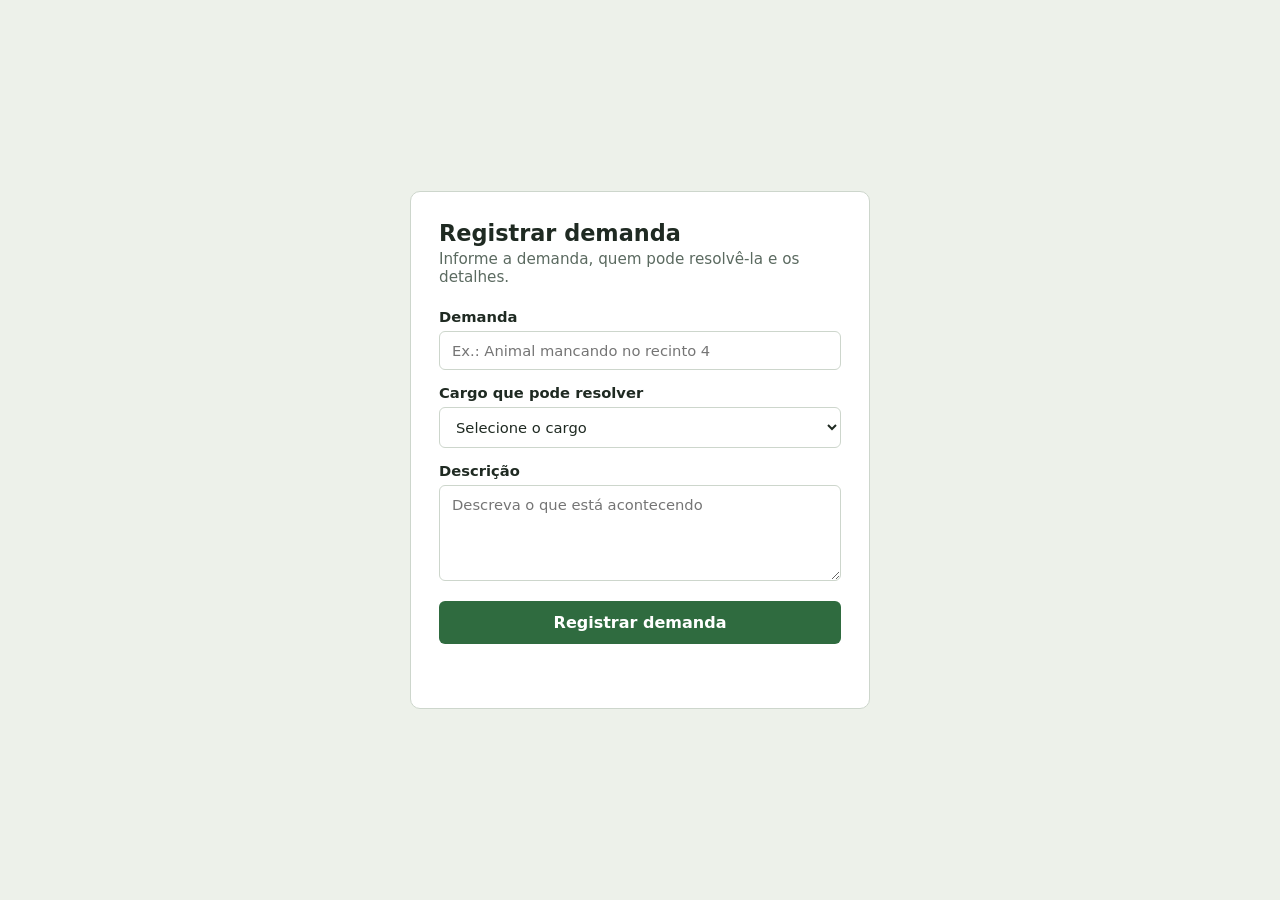
==== zoodemandas/frontend/cadastro-demandas.html @ c7b2bf07 "Primeiro Commit" ====
<!DOCTYPE html>
<html lang="pt-BR">
<head>
<meta charset="UTF-8">
<meta name="viewport" content="width=device-width, initial-scale=1">
<title>Zoo Demandas</title>
<style>
  :root {
    --fundo: #edf1ea;
    --papel: #ffffff;
    --texto: #1f2a22;
    --suave: #5b6a60;
    --linha: #cdd6cc;
    --destaque: #2f6b3f;
    --ok: #1d7a46;
    --erro: #b3261e;
  }
  * { box-sizing: border-box; }
  body {
    margin: 0;
    min-height: 100vh;
    display: grid;
    place-items: center;
    padding: 24px;
    background: var(--fundo);
    color: var(--texto);
    font-family: "Segoe UI", system-ui, -apple-system, Roboto, Arial, sans-serif;
  }
  main {
    width: 100%;
    max-width: 460px;
    background: var(--papel);
    border: 1px solid var(--linha);
    border-radius: 10px;
    padding: 28px;
  }
  h1 { margin: 0 0 4px; font-size: 1.4rem; }
  p.sub { margin: 0 0 22px; color: var(--suave); font-size: .95rem; }
  label { display: block; margin-bottom: 14px; font-size: .92rem; font-weight: 600; }
  input, select, textarea {
    display: block;
    width: 100%;
    margin-top: 6px;
    padding: 10px 12px;
    border: 1px solid var(--linha);
    border-radius: 6px;
    font: inherit;
    font-weight: 400;
    color: var(--texto);
    background: #fff;
  }
  textarea { resize: vertical; min-height: 96px; }
  input:focus-visible, select:focus-visible, textarea:focus-visible, button:focus-visible {
    outline: 2px solid var(--destaque);
    outline-offset: 1px;
  }
  button {
    width: 100%;
    margin-top: 6px;
    padding: 12px;
    border: 0;
    border-radius: 6px;
    background: var(--destaque);
    color: #fff;
    font: inherit;
    font-weight: 600;
    cursor: pointer;
  }
  button:disabled { opacity: .6; cursor: wait; }
  #msg { margin: 16px 0 0; min-height: 1.3em; font-size: .92rem; }
  #msg.ok { color: var(--ok); }
  #msg.erro { color: var(--erro); }
</style>
</head>
<body>
<main>
  <h1>Registrar demanda</h1>
  <p class="sub">Informe a demanda, quem pode resolvê-la e os detalhes.</p>

  <form id="form-demanda">
    <label>Demanda
      <input type="text" name="titulo" required maxlength="100"
             placeholder="Ex.: Animal mancando no recinto 4">
    </label>

    <label>Cargo que pode resolver
      <select name="cargoResponsavel" required>
        <option value="" disabled selected>Selecione o cargo</option>
        <option>Médico veterinário</option>
        <option>Tratador</option>
        <option>Biólogo</option>
        <option>Zootecnista</option>
        <option>Manutenção</option>
        <option>Segurança</option>
        <option>Limpeza</option>
        <option>Educador ambiental</option>
      </select>
    </label>

    <label>Descrição
      <textarea name="descricao" maxlength="500"
                placeholder="Descreva o que está acontecendo"></textarea>
    </label>

    <button type="submit" id="btn">Registrar demanda</button>
    <p id="msg" role="status" aria-live="polite"></p>
  </form>
</main>

<script>
  // Endereço do DemandaController (@RequestMapping("demandas"))
  const API_URL = "http://localhost:8080/demandas";

  const form = document.getElementById("form-demanda");
  const msg = document.getElementById("msg");
  const btn = document.getElementById("btn");

  function mostrar(texto, tipo) {
    msg.textContent = texto;
    msg.className = tipo;
  }

  form.addEventListener("submit", async (e) => {
    e.preventDefault();

    // Chaves iguais aos atributos da classe Demanda. O id é gerado pela API.
    const demanda = {
      titulo: form.titulo.value.trim(),
      cargoResponsavel: form.cargoResponsavel.value,
      descricao: form.descricao.value.trim()
    };

    btn.disabled = true;
    mostrar("Enviando...", "");

    try {
      const resposta = await fetch(API_URL, {
        method: "POST",
        headers: { "Content-Type": "application/json" },
        body: JSON.stringify(demanda)
      });

      if (!resposta.ok) {
        throw new Error("A API respondeu com status " + resposta.status);
      }

      mostrar("Demanda registrada com sucesso.", "ok");
      form.reset();
    } catch (erro) {
      mostrar("Não foi possível registrar. " + erro.message +
        ". Verifique se a API está rodando.", "erro");
    } finally {
      btn.disabled = false;
    }
  });
</script>
</body>
</html>
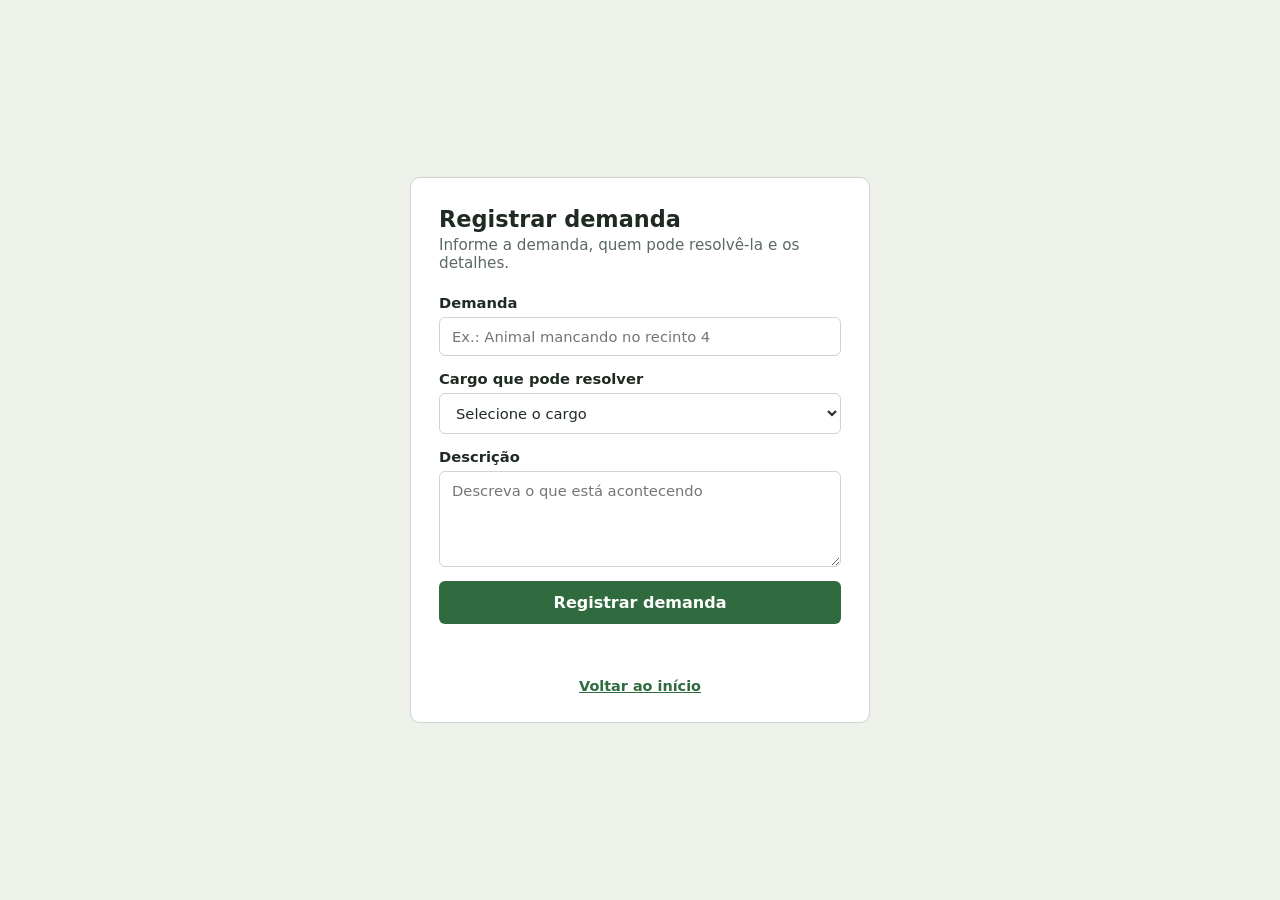
==== commit 8f9fd98e: "Etapa de login e cadrasto de usuario criados, no front e no back" ====
--- a/zoodemandas/frontend/cadastro-demandas.html
+++ b/zoodemandas/frontend/cadastro-demandas.html
@@ -3,74 +3,8 @@
 <head>
 <meta charset="UTF-8">
 <meta name="viewport" content="width=device-width, initial-scale=1">
-<title>Zoo Demandas</title>
-<style>
-  :root {
-    --fundo: #edf1ea;
-    --papel: #ffffff;
-    --texto: #1f2a22;
-    --suave: #5b6a60;
-    --linha: #cdd6cc;
-    --destaque: #2f6b3f;
-    --ok: #1d7a46;
-    --erro: #b3261e;
-  }
-  * { box-sizing: border-box; }
-  body {
-    margin: 0;
-    min-height: 100vh;
-    display: grid;
-    place-items: center;
-    padding: 24px;
-    background: var(--fundo);
-    color: var(--texto);
-    font-family: "Segoe UI", system-ui, -apple-system, Roboto, Arial, sans-serif;
-  }
-  main {
-    width: 100%;
-    max-width: 460px;
-    background: var(--papel);
-    border: 1px solid var(--linha);
-    border-radius: 10px;
-    padding: 28px;
-  }
-  h1 { margin: 0 0 4px; font-size: 1.4rem; }
-  p.sub { margin: 0 0 22px; color: var(--suave); font-size: .95rem; }
-  label { display: block; margin-bottom: 14px; font-size: .92rem; font-weight: 600; }
-  input, select, textarea {
-    display: block;
-    width: 100%;
-    margin-top: 6px;
-    padding: 10px 12px;
-    border: 1px solid var(--linha);
-    border-radius: 6px;
-    font: inherit;
-    font-weight: 400;
-    color: var(--texto);
-    background: #fff;
-  }
-  textarea { resize: vertical; min-height: 96px; }
-  input:focus-visible, select:focus-visible, textarea:focus-visible, button:focus-visible {
-    outline: 2px solid var(--destaque);
-    outline-offset: 1px;
-  }
-  button {
-    width: 100%;
-    margin-top: 6px;
-    padding: 12px;
-    border: 0;
-    border-radius: 6px;
-    background: var(--destaque);
-    color: #fff;
-    font: inherit;
-    font-weight: 600;
-    cursor: pointer;
-  }
-  button:disabled { opacity: .6; cursor: wait; }
-  #msg { margin: 16px 0 0; min-height: 1.3em; font-size: .92rem; }
-  #msg.ok { color: var(--ok); }
-  #msg.erro { color: var(--erro); }
-</style>
+<title>Registrar demanda | Zoo Demandas</title>
+<link rel="stylesheet" href="estilo.css">
 </head>
 <body>
 <main>
@@ -86,14 +20,14 @@
     <label>Cargo que pode resolver
       <select name="cargoResponsavel" required>
         <option value="" disabled selected>Selecione o cargo</option>
-        <option>Médico veterinário</option>
-        <option>Tratador</option>
-        <option>Biólogo</option>
-        <option>Zootecnista</option>
-        <option>Manutenção</option>
-        <option>Segurança</option>
-        <option>Limpeza</option>
-        <option>Educador ambiental</option>
+        <option value="Gerente">Gerente</option>
+        <option value="Médico Veterinário">Médico Veterinário</option>
+        <option value="Desenvolvedor">Desenvolvedor</option>
+        <option value="Zootecnista">Zootecnista</option>
+        <option value="Tratador de animais">Tratador de animais</option>
+        <option value="Auxiliar de manutenção">Auxiliar de manutenção</option>
+        <option value="Auxiliar de limpeza">Auxiliar de limpeza</option>
+        <option value="Biólogo">Biólogo</option>
       </select>
     </label>
 
@@ -105,12 +39,12 @@
     <button type="submit" id="btn">Registrar demanda</button>
     <p id="msg" role="status" aria-live="polite"></p>
   </form>
+
+  <p class="links"><a href="index.html">Voltar ao início</a></p>
 </main>
 
+<script src="api.js"></script>
 <script>
-  // Endereço do DemandaController (@RequestMapping("demandas"))
-  const API_URL = "http://localhost:8080/demandas";
-
   const form = document.getElementById("form-demanda");
   const msg = document.getElementById("msg");
   const btn = document.getElementById("btn");
@@ -134,21 +68,11 @@
     mostrar("Enviando...", "");
 
     try {
-      const resposta = await fetch(API_URL, {
-        method: "POST",
-        headers: { "Content-Type": "application/json" },
-        body: JSON.stringify(demanda)
-      });
-
-      if (!resposta.ok) {
-        throw new Error("A API respondeu com status " + resposta.status);
-      }
-
+      await postJson("/demandas", demanda);
       mostrar("Demanda registrada com sucesso.", "ok");
       form.reset();
     } catch (erro) {
-      mostrar("Não foi possível registrar. " + erro.message +
-        ". Verifique se a API está rodando.", "erro");
+      mostrar(erro.message, "erro");
     } finally {
       btn.disabled = false;
     }
--- a/zoodemandas/frontend/estilo.css
+++ b/zoodemandas/frontend/estilo.css
@@ -0,0 +1,87 @@
+:root {
+  --fundo: #edf1ea;
+  --papel: #ffffff;
+  --texto: #1f2a22;
+  --suave: #5b6a60;
+  --linha: #cdd6cc;
+  --destaque: #2f6b3f;
+  --destaque-escuro: #255633;
+  --ok: #1d7a46;
+  --erro: #b3261e;
+}
+* { box-sizing: border-box; }
+body {
+  margin: 0;
+  min-height: 100vh;
+  display: grid;
+  place-items: center;
+  padding: 24px;
+  background: var(--fundo);
+  color: var(--texto);
+  font-family: "Segoe UI", system-ui, -apple-system, Roboto, Arial, sans-serif;
+}
+main {
+  width: 100%;
+  max-width: 460px;
+  background: var(--papel);
+  border: 1px solid var(--linha);
+  border-radius: 10px;
+  padding: 28px;
+}
+h1 { margin: 0 0 4px; font-size: 1.4rem; }
+p.sub { margin: 0 0 22px; color: var(--suave); font-size: .95rem; }
+
+label { display: block; margin-bottom: 14px; font-size: .92rem; font-weight: 600; }
+input, select, textarea {
+  display: block;
+  width: 100%;
+  margin-top: 6px;
+  padding: 10px 12px;
+  border: 1px solid var(--linha);
+  border-radius: 6px;
+  font: inherit;
+  font-weight: 400;
+  color: var(--texto);
+  background: #fff;
+}
+textarea { resize: vertical; min-height: 96px; }
+input:focus-visible, select:focus-visible, textarea:focus-visible,
+button:focus-visible, .botao:focus-visible, a:focus-visible {
+  outline: 2px solid var(--destaque);
+  outline-offset: 1px;
+}
+
+.linha { display: grid; grid-template-columns: 1fr 1fr; gap: 12px; }
+@media (max-width: 460px) { .linha { grid-template-columns: 1fr; gap: 0; } }
+
+button, .botao {
+  display: block;
+  width: 100%;
+  margin-top: 6px;
+  padding: 12px;
+  border: 0;
+  border-radius: 6px;
+  background: var(--destaque);
+  color: #fff;
+  font: inherit;
+  font-weight: 600;
+  text-align: center;
+  text-decoration: none;
+  cursor: pointer;
+}
+button:hover, .botao:hover { background: var(--destaque-escuro); }
+button:disabled { opacity: .6; cursor: wait; }
+.botao.secundario {
+  background: transparent;
+  color: var(--destaque);
+  border: 1px solid var(--destaque);
+}
+.botao.secundario:hover { background: #e4ede3; }
+.botao + .botao { margin-top: 12px; }
+
+.links { margin: 18px 0 0; text-align: center; font-size: .9rem; color: var(--suave); }
+.links a { color: var(--destaque); font-weight: 600; }
+
+#msg { margin: 16px 0 0; min-height: 1.3em; font-size: .92rem; }
+#msg.ok { color: var(--ok); }
+#msg.erro { color: var(--erro); }
